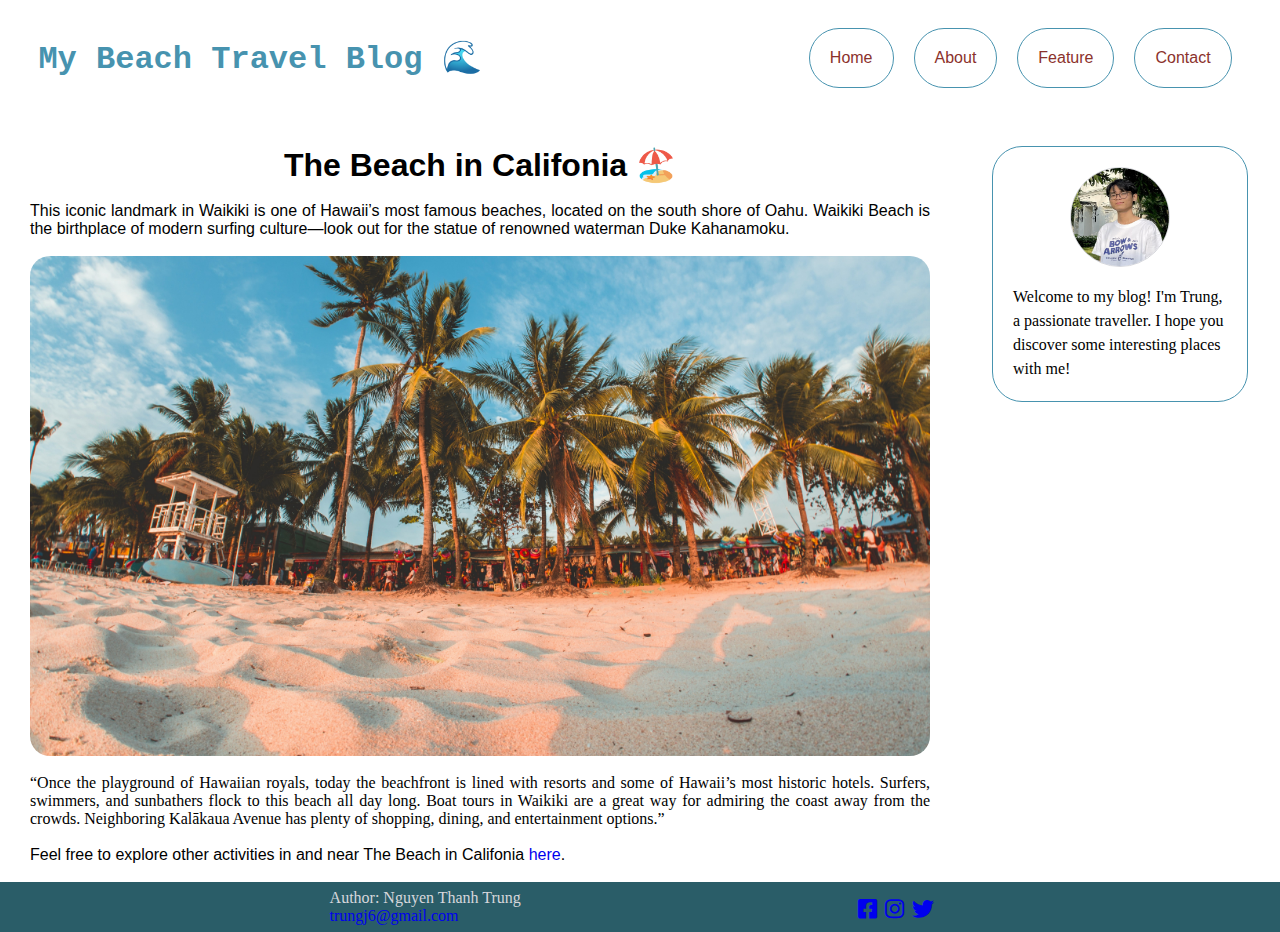
==== blog_post.html @ 0203f240 "done project" ====
<!doctype html>
<html lang="en">

<head>
    <meta charset="utf-8">
    <meta name="viewport" content="width=device-width, initial-scale=1.0">
    <title>Great Salt Lake</title>
    <link href="css/main.css" rel="stylesheet">
    <link rel="stylesheet" href="https://cdnjs.cloudflare.com/ajax/libs/font-awesome/6.0.0/css/all.min.css">
</head>

<body>
    <div class="container">
        <header class="header">
            <h1 class="title">My Beach Travel Blog 🌊</h1>
            <nav class="nav-menu">
                <a href="index.html" class="nav-title">Home</a>
                <a href="#" class="nav-title">About</a>
                <a href="#" class="nav-title">Feature</a>
                <a href="#" class="nav-title">Contact</a>
            </nav>
        </header>
        <section class="blog-post">

            <div class="post">
                <h1>The Beach in Califonia 🏖️</h1>
                <p>This iconic landmark in Waikiki is one of Hawaii’s most famous beaches, located on the south shore of
                    Oahu. Waikiki Beach is the birthplace of modern surfing culture—look out for the statue of renowned
                    waterman Duke Kahanamoku.</p>
                <img src="assets/img_1.jpg" alt="Great Salt Lake" class="post-image">
                <q>Once the playground of Hawaiian royals, today the beachfront is lined with resorts and some of
                    Hawaii’s most historic hotels. Surfers, swimmers, and sunbathers flock to this beach all day long.
                    Boat tours in Waikiki are a great way for admiring the coast away from the crowds. Neighboring
                    Kalākaua Avenue has plenty of shopping, dining, and entertainment options.</q>
                <br />
                <br />
                <p>Feel free to explore other activities in and near The Beach in Califonia <a
                        href="https://www.tripadvisor.com/Attraction_Review-g60982-d254540-Reviews-Waikiki_Beach-Honolulu_Oahu_Hawaii.html">here</a>.
                </p>

            </div>

        </section>
        <aside class="sidebar">
            <div class="author-info">
                <img src="assets/author.jpg" alt="blog-author" class="img-author">
                <p class="author-desc">Welcome to my blog! I'm Trung, a passionate traveller. I hope you discover some
                    interesting places
                    with me!</p>
            </div>

        </aside>
        <footer class="footer">
            <p>Author: Nguyen Thanh Trung<br>
                <a href="mailto:trungj6@gmail.com">trungj6@gmail.com</a>
            </p>
            <div>
                <ul class="social-menu">
                    <li><a href="#" class="fa-brands fa-facebook-square"></a></li>
                    <li><a href="#" class="fa-brands fa-instagram"></a></li>
                    <li><a href="#" class="fa-brands fa-twitter"></a></li>
                    <li><a href="#" class="fa-brands fa-linkedin-square"></a></li>
                </ul>
            </div>
        </footer>
    </div>
</body>

</html>
---- css/main.css ----
@import "card.css";
@import "text.css";
@import "blog_post.css";

* {
    box-sizing: border-box;
    margin: 0px;
    padding: 0px;
}

.container {
    width: 100%;
    padding: 0px;
    gap: 0px;
    display: grid;
    grid-template-columns: 1fr 200px;
    grid-auto-rows: minmax(100px, auto);
    grid-template-areas:
        "hd hd"
        "main sd"
        "main se"
        "ft ft";
}

.blog-post {
    grid-area: main;
    text-align: justify;
    padding-left: 30px;
    padding-right: 30px;

}

.header {
    grid-area: hd;
    display: flex;
    padding: 18px;
}

.post-card-image {
    width: 100%;
    height: 300px;
    image-rendering: optimizeQuality;
    border-top-left-radius: 20px;
    border-top-right-radius: 20px;
}

a {
    text-decoration: none;
}

.title {
    display: flex;
    width: 100%;
}

.nav-menu {
    display: flex;
}

.nav-title {
    display: block;
    margin: 10px;
    border: 1px solid #4793af;

    padding: 20px;
    border-radius: 100px;
}

.content {
    grid-area: main;
    display: grid;
    grid-template-columns: repeat(3, 1fr);
    grid-gap: 4vw;
    justify-items: center;
    margin: 40px;
}

.blog-post {
    grid-area: main;
    text-align: justify;
    padding-left: 30px;
    padding-right: 30px;
    display: flex;
    justify-content: center;
    margin-top: 30px;

}

.sidebar {
    grid-area: sd;
    background-color: #fff;
    border: 1px solid #4793af;
    text-align: left;
    line-height: 1.5em;
    justify-self: center;
    border-radius: 30px;
    margin-top: 30px;
}

.footer {
    grid-area: ft;
}

.social-menu {
    width: 100px;
    display: flex;
    justify-content: space-evenly;
    padding-top: 5px;
}

.social-menu li {
    font-size: 22px;
    list-style: none;
}

@media (min-width: 550px) and (max-width: 768px) {

    .container {
        grid-template-columns: repeat(2, 1fr);
        grid-auto-rows: minmax(50px, auto);
        grid-template-areas:
            "hd hd "
            "main sd"
            "main se"
            "ft ft";
    }

    .header {
        display: flex;
        justify-content: space-between;
        align-items: center;
        padding-left: 3%;
        padding-right: 3%;
    }

    .search-area {
        width: 80%;
        justify-self: center;
    }

    .sidebar {
        width: 80%;
    }

}

/* medium desktops*/
@media (min-width: 769px) and (max-width: 991px) {
    .container {
        grid-template-columns: repeat(3, 1fr);
        grid-auto-rows: minmax(50px, auto);
        grid-template-areas:
            "hd hd hd "
            "main main sd"
            "main main se"
            "ft ft ft";
    }

    .header {
        display: flex;
        justify-content: space-between;
        align-items: center;
        padding-left: 3%;
        padding-right: 3%;
    }

    .footer {
        flex-direction: row;
        justify-content: space-evenly;
    }
}

/* large desktops*/
@media (min-width: 992px) {

    .container {
        grid-template-columns: repeat(8, 1fr);
        grid-auto-rows: minmax(50px, auto);
        grid-template-areas:
            "hd  hd  hd  hd   hd   hd   hd   hd "
            "main main main main main main sd sd"
            "main main main main main main se se"
            "ft  ft  ft  ft   ft   ft   ft   ft ";
    }

    .header {
        grid-area: hd;
        display: flex;
        justify-content: space-between;
        align-items: center;
        padding-left: 3%;
        padding-right: 3%;
    }

    .footer {
        flex-direction: row;
    }

    .sidebar {
        width: 80%;
    }

    .footer {
        grid-area: ft;
        background-color: #2a5d68;
        color: #d6d7dc;
        display: flex;
        flex-direction: row;
        justify-content: space-evenly;
        align-items: center;
    }

    .social-menu {
        width: 100px;
        display: flex;
        justify-content: space-evenly;
    }


    .social-menu li {
        font-size: 22px;
        list-style: none;
    }

    .post-card-image {
        width: 100%;
        height: 155px;
    }
}
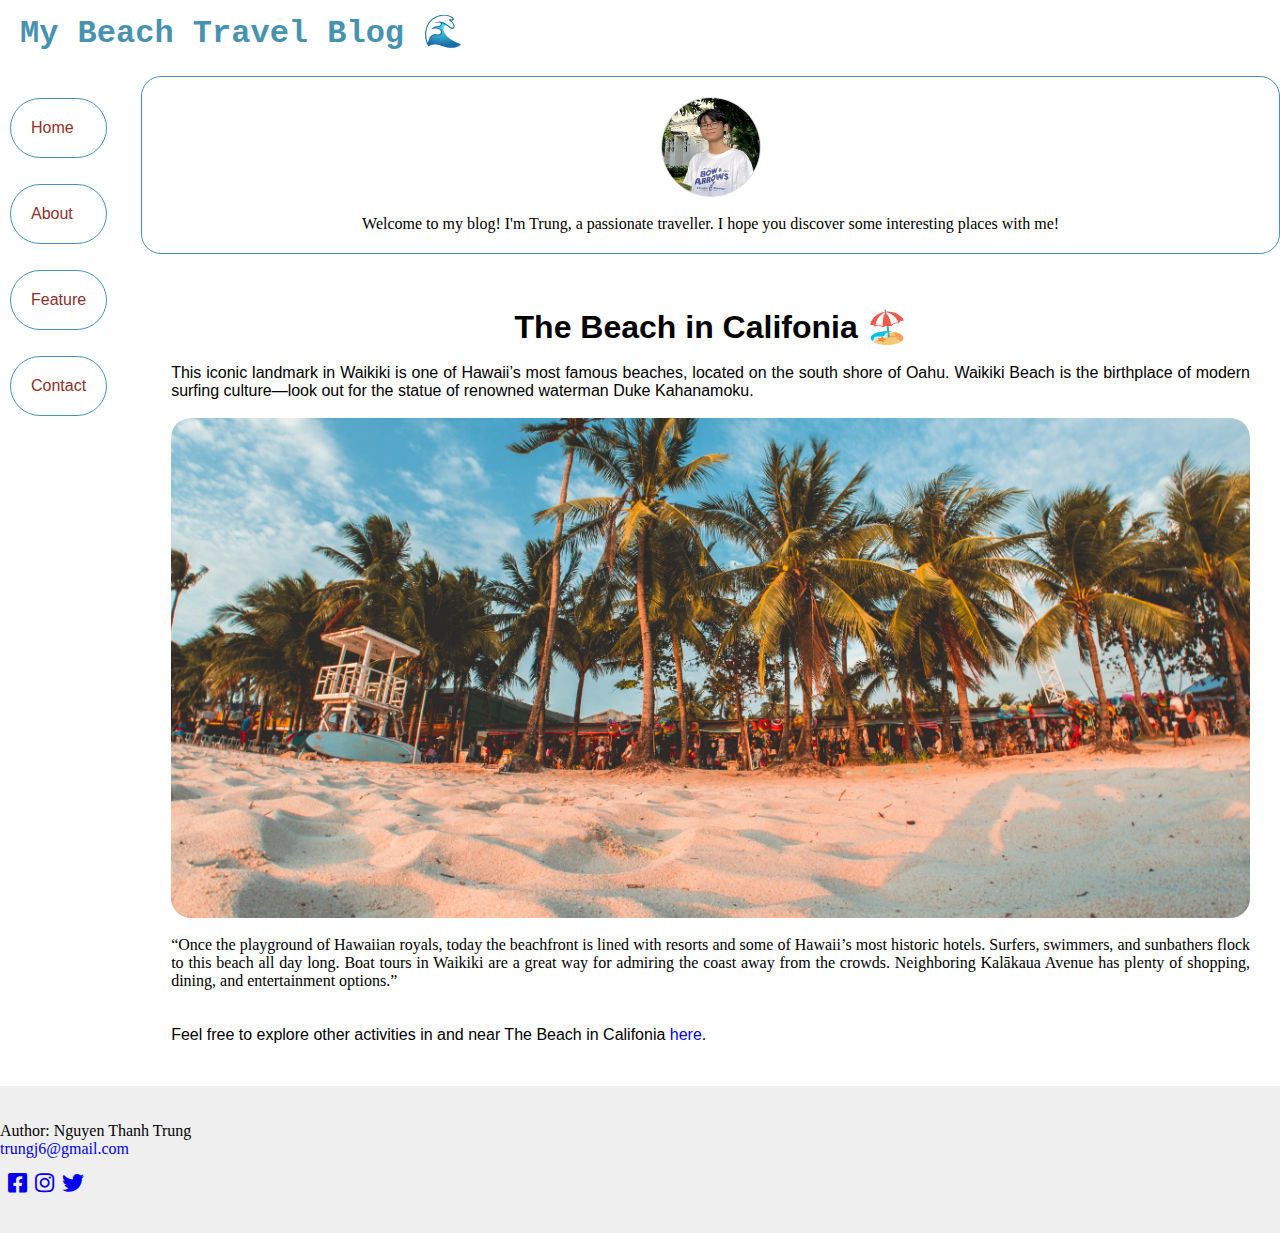
==== commit 474625cf: "fixing error, adding responsive" ====
--- a/blog_post.html
+++ b/blog_post.html
@@ -5,33 +5,49 @@
     <meta charset="utf-8">
     <meta name="viewport" content="width=device-width, initial-scale=1.0">
     <title>Great Salt Lake</title>
-    <link href="css/main.css" rel="stylesheet">
+    <link href="static/css/main.css" rel="stylesheet">
     <link rel="stylesheet" href="https://cdnjs.cloudflare.com/ajax/libs/font-awesome/6.0.0/css/all.min.css">
 </head>
 
 <body>
-    <div class="container">
-        <header class="header">
-            <h1 class="title">My Beach Travel Blog 🌊</h1>
-            <nav class="nav-menu">
-                <a href="index.html" class="nav-title">Home</a>
-                <a href="#" class="nav-title">About</a>
-                <a href="#" class="nav-title">Feature</a>
-                <a href="#" class="nav-title">Contact</a>
-            </nav>
-        </header>
+
+    <section class="header">
+        <h1 class="title">My Beach Travel Blog 🌊</h1>
+    </section>
+
+    <section class="nav">
+        <a  class="nav-title" href="index.html">Home</a>
+        <a  class="nav-title" href="/index.html?type=About">About</a>
+        <a  class="nav-title" href="/index.html?type=Feature">Feature</a>
+        <a  class="nav-title" href="/index.html?type=Contact">Contact</a>
+    </section>
+          
+
+    <section class="container contentBox">
+        <div class="author-info">
+            <img src="static/assets/author.jpg" alt="blog-author" class="img-author">
+            <p class="author-desc">Welcome to my blog! I'm Trung, a passionate traveller. I hope you discover some
+                interesting places
+                with me!</p>
+        </div>
         <section class="blog-post">
-
             <div class="post">
                 <h1>The Beach in Califonia 🏖️</h1>
                 <p>This iconic landmark in Waikiki is one of Hawaii’s most famous beaches, located on the south shore of
                     Oahu. Waikiki Beach is the birthplace of modern surfing culture—look out for the statue of renowned
                     waterman Duke Kahanamoku.</p>
-                <img src="assets/img_1.jpg" alt="Great Salt Lake" class="post-image">
-                <q>Once the playground of Hawaiian royals, today the beachfront is lined with resorts and some of
-                    Hawaii’s most historic hotels. Surfers, swimmers, and sunbathers flock to this beach all day long.
-                    Boat tours in Waikiki are a great way for admiring the coast away from the crowds. Neighboring
-                    Kalākaua Avenue has plenty of shopping, dining, and entertainment options.</q>
+                <figure>
+                    <img src="static/assets/img_1.jpg" alt="Great Salt Lake" class="post-image">
+                    <figcaption>
+                        <q>Once the playground of Hawaiian royals, today the beachfront is lined with resorts and some
+                            of
+                            Hawaii’s most historic hotels. Surfers, swimmers, and sunbathers flock to this beach all day
+                            long.
+                            Boat tours in Waikiki are a great way for admiring the coast away from the crowds.
+                            Neighboring
+                            Kalākaua Avenue has plenty of shopping, dining, and entertainment options.</q>
+                    </figcaption>
+                </figure>
                 <br />
                 <br />
                 <p>Feel free to explore other activities in and near The Beach in Califonia <a
@@ -41,28 +57,23 @@
             </div>
 
         </section>
-        <aside class="sidebar">
-            <div class="author-info">
-                <img src="assets/author.jpg" alt="blog-author" class="img-author">
-                <p class="author-desc">Welcome to my blog! I'm Trung, a passionate traveller. I hope you discover some
-                    interesting places
-                    with me!</p>
-            </div>
 
-        </aside>
-        <footer class="footer">
-            <p>Author: Nguyen Thanh Trung<br>
-                <a href="mailto:trungj6@gmail.com">trungj6@gmail.com</a>
-            </p>
-            <div>
-                <ul class="social-menu">
-                    <li><a href="#" class="fa-brands fa-facebook-square"></a></li>
-                    <li><a href="#" class="fa-brands fa-instagram"></a></li>
-                    <li><a href="#" class="fa-brands fa-twitter"></a></li>
-                    <li><a href="#" class="fa-brands fa-linkedin-square"></a></li>
-                </ul>
-            </div>
-        </footer>
+    </section>
+
+
+    <footer class="footer">
+        <p>Author: Nguyen Thanh Trung<br>
+            <a href="mailto:trungj6@gmail.com">trungj6@gmail.com</a>
+        </p>
+        <div>
+            <ul class="social-menu">
+                <li><a href="#" class="fa-brands fa-facebook-square"></a></li>
+                <li><a href="#" class="fa-brands fa-instagram"></a></li>
+                <li><a href="#" class="fa-brands fa-twitter"></a></li>
+                <li><a href="#" class="fa-brands fa-linkedin-square"></a></li>
+            </ul>
+        </div>
+    </footer>
     </div>
 </body>
 
--- a/static/css/main.css
+++ b/static/css/main.css
@@ -0,0 +1,144 @@
+@import "card.css";
+@import "text.css";
+@import "blog_post.css";
+@import "responsive.css";
+* {
+    box-sizing: border-box;
+    margin: 0px;
+    padding: 0px;
+}
+
+body {
+    display: grid;
+    flex-direction: column;
+    padding: 0;
+    margin: 0;
+    min-height: 100vh;
+    row-gap: 24px;
+    grid-template-columns: auto auto;
+    column-gap: 24px;
+    row-gap: 24px;
+}
+
+.container {
+    padding: 0;
+    display: flex;
+    flex-direction: column;
+    row-gap: 24px;
+    position: relative;
+}
+.blogBox-wrapper {
+    display: flex;
+    flex-wrap: wrap;
+    gap: 24px;
+}
+.contentBox {
+    padding-left: 0 !important;
+}
+
+.nav {
+    padding: 0;
+    margin-top: 12px;
+    display: flex;
+    flex-direction: column;
+    row-gap: 6px;
+}
+
+.one-row-grid {
+    grid-column-start: 1;
+    grid-column-end: 3;
+}
+.blog-post {
+    grid-area: main;
+    text-align: justify;
+    padding-left: 30px;
+    padding-right: 30px;
+
+}
+
+.header {
+    margin-top: 12px;
+    grid-column-start: 1;
+    grid-column-end: 3;
+}
+
+.post-card-image {
+    width: 100%;
+    border: 1px solid salmon;
+    border-radius: 6px;
+    object-fit: cover;
+    aspect-ratio: 6/2;
+}
+.footer {
+    padding-top: 36px;
+    padding-bottom: 36px;
+    background-color: rgba(100, 100, 100, 0.1);
+    display: flex;
+    margin-top: auto;
+    flex-direction: column;
+    row-gap: 8px;
+    grid-column-start: 1;
+    grid-column-end: 3;
+}
+
+a {
+    text-decoration: none;
+}
+
+.title {
+    display: flex;
+    width: 100%;
+}
+
+.nav {
+    padding: 0;
+    margin-top: 12px;
+    display: flex;
+    flex-direction: column;
+    row-gap: 6px;
+}
+
+.nav-title {
+    display: block;
+    margin: 10px;
+    border: 1px solid #4793af;
+    padding: 20px;
+    border-radius: 100px;
+}
+
+
+.blog-post {
+    grid-area: main;
+    text-align: justify;
+    padding-left: 30px;
+    padding-right: 30px;
+    display: flex;
+    justify-content: center;
+    margin-top: 30px;
+
+}
+
+.sidebar {
+    grid-area: sd;
+    background-color: #fff;
+    border: 1px solid #4793af;
+    text-align: left;
+    line-height: 1.5em;
+    justify-self: center;
+    border-radius: 30px;
+    margin-top: 30px;
+}
+
+
+.social-menu {
+    width: 100px;
+    display: flex;
+    justify-content: space-evenly;
+    padding-top: 5px;
+}
+
+.social-menu li {
+    font-size: 22px;
+    list-style: none;
+}
+
